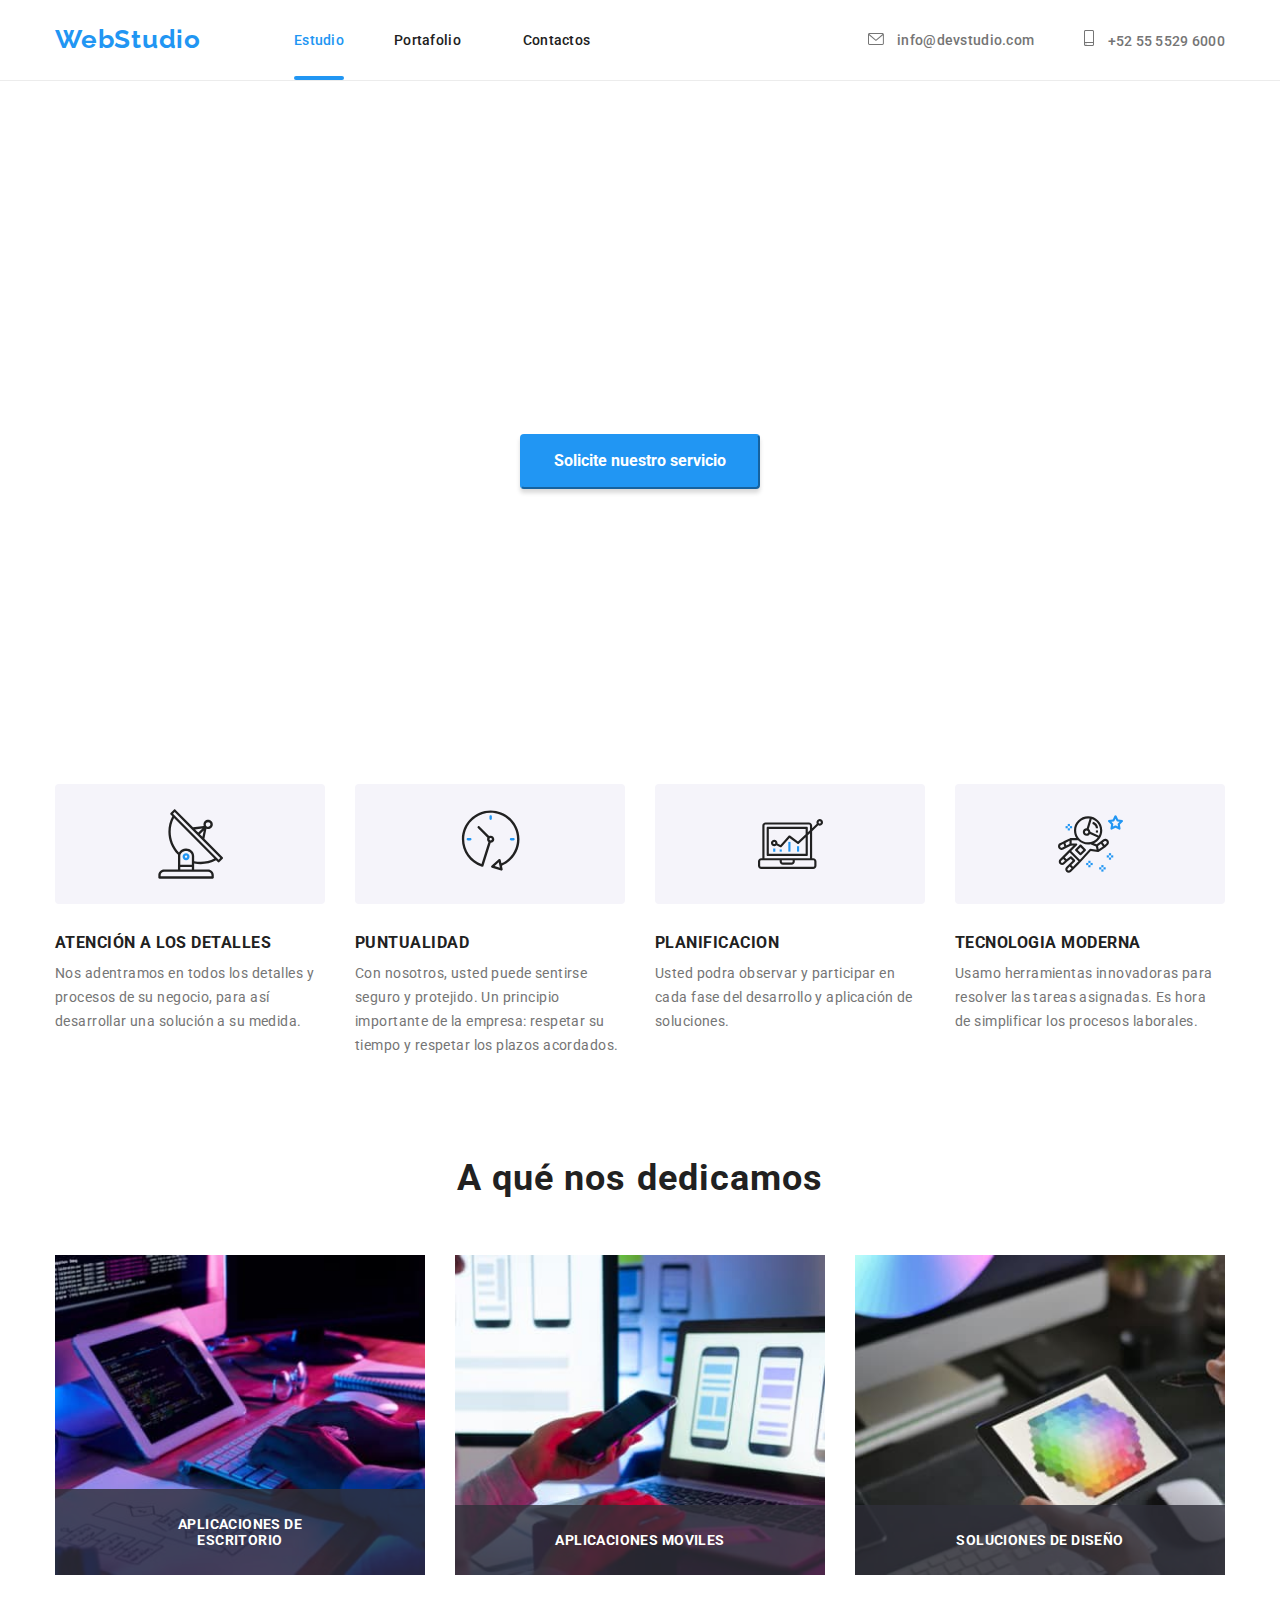
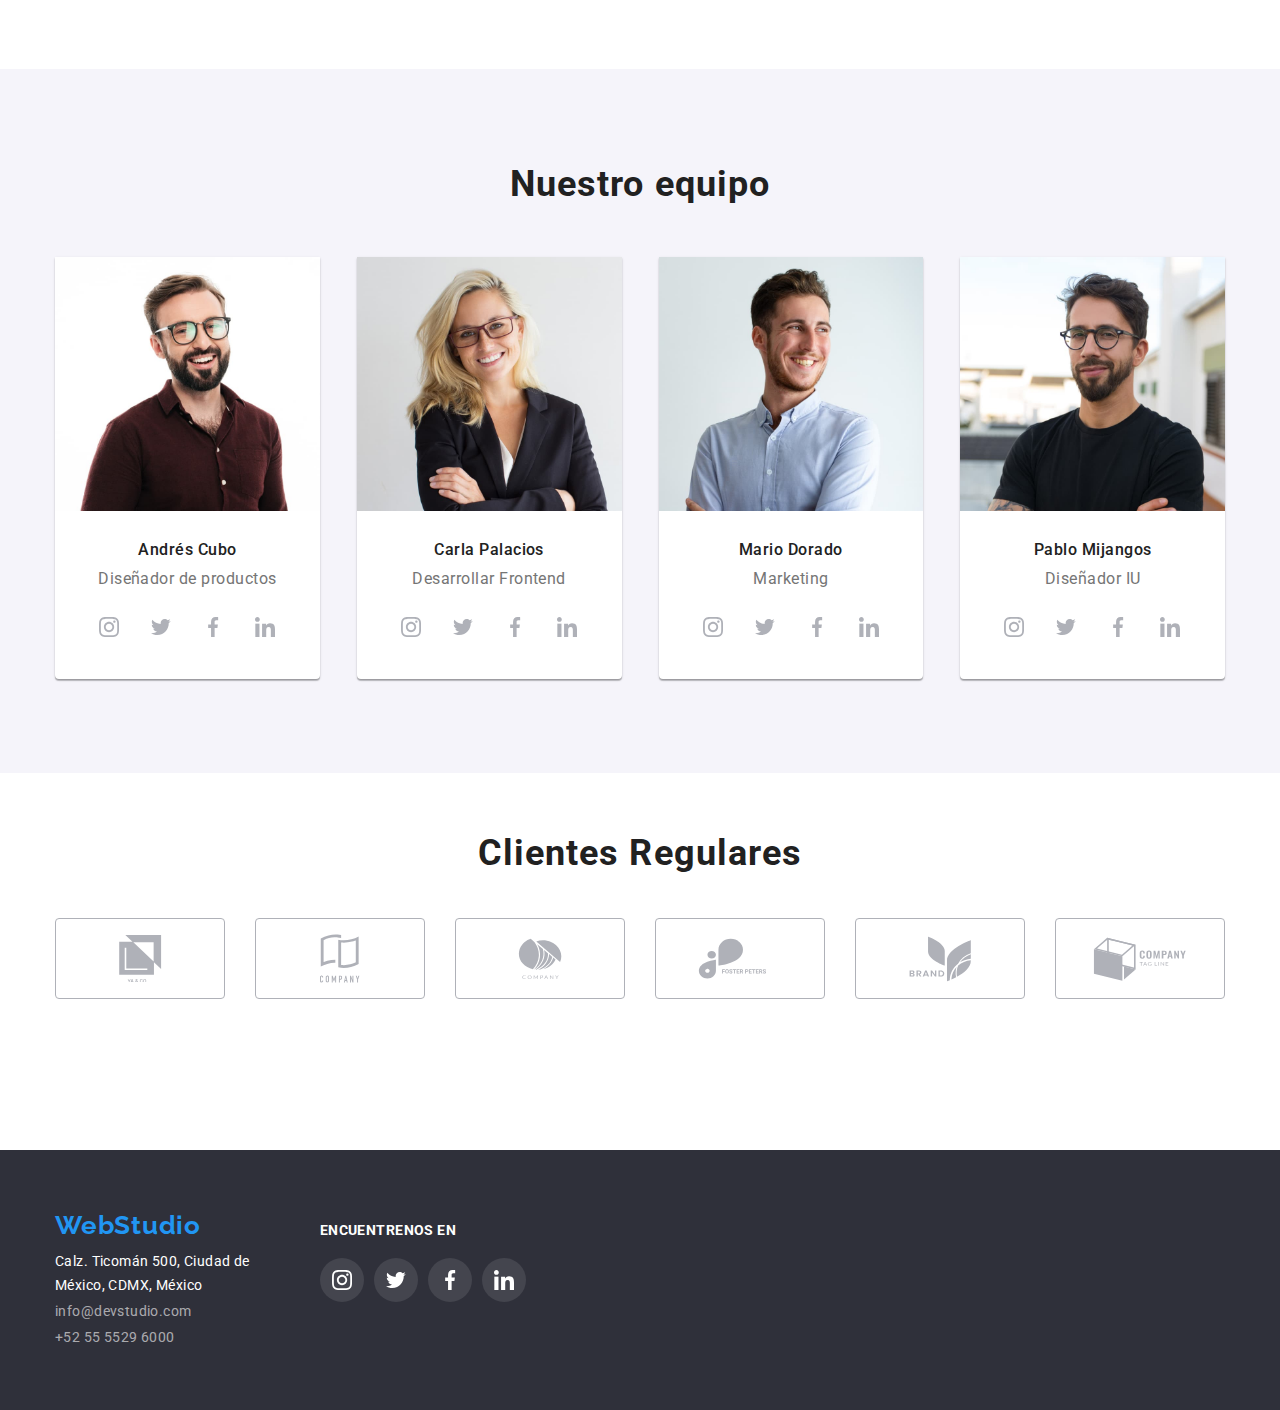
==== index.html @ 271d3332 "Primeros archivos" ====
<!DOCTYPE html>
<html lang="en">
  <head>
    <meta charset="UTF-8" />
    <meta http-equiv="X-UA-Compatible" content="IE=edge" />
    <meta name="viewport" content="width=device-width, initial-scale=1.0" />
    <link
      rel="stylesheet"
      href="https://cdnjs.cloudflare.com/ajax/libs/modern-normalize/1.0.0/modern-normalize.min.css"
    />
    <link rel="stylesheet" href="./css/styles.css" />
    <link rel="preconnect" href="https://fonts.googleapis.com" />
    <link rel="preconnect" href="https://fonts.gstatic.com" crossorigin />
    <link
      href="https://fonts.googleapis.com/css2?family=Raleway:wght@700&family=Roboto:wght@400;500;700;900&display=swap"
      rel="stylesheet"
    />
    <title>Web Studio Project</title>
  </head>
  <body>
    <header class="section--header">
      <div class="container container-header">
        <a href="./index.html" class="section--header--logo link">WebStudio</a>
        <nav class="section--header--nav">
          <ul class="list list-nav">
            <li class="section--header--list--item">
              <a href="./index.html" class="color-kept nav-menu-link"
                >Estudio</a
              >
            </li>
            <li class="section--header--list--item">
              <a href="./portafolio.html" class="nav-menu-link link"
                >Portafolio</a
              >
            </li>
            <li class="section--header--list--item">
              <a href="#contactos" class="nav-menu-link link">Contactos</a>
            </li>
          </ul>
        </nav>
        <ul class="list list-nav2">
          <li class="list-nav2-item">
            <a href="mailto:info@devstudio.com" class="mail link">
              <svg class="icon" width="16" height="12">
                <use
                  href="./images/icons.svg#icon-sobre"
                  width="16"
                  height="12"
                ></use>
              </svg>
              info@devstudio.com
            </a>
          </li>

          <li class="list-nav2-item">
            <a href="tel:+525555296000" class="tel link">
              <svg class="icon" width="10px" height="16px">
                <use href="./images/icons.svg#icon-phone"></use>
              </svg>
              +52 55 5529 6000</a
            >
          </li>
        </ul>
      </div>
    </header>

    <main>
      <section class="banner-section section-general">
        <div class="container">
          <h1 class="banner-section-tittle">
            SOLUCIONES EFICACES PARA SU NEGOCIO
          </h1>
          <button type="button" class="banner-section-btn" data-modal-open>
            Solicite nuestro servicio
          </button>
        </div>
      </section>

      <section class="section--texts section-general">
        <div class="container">
          <ul class="list list-texts">
            <li class="section--texts--list--item">
              <div class="boxes-icons-1">
                <svg class="antena" width="65" height="70">
                  <use href="./images/icons.svg#icon-antena"></use>
                </svg>
              </div>
              <h3 class="section--texts--tittles">ATENCIÓN A LOS DETALLES</h3>
              <p class="section--texts--text">
                Nos adentramos en todos los detalles y procesos de su negocio,
                para así desarrollar una solución a su medida.
              </p>
            </li>

            <li class="section--texts--list--item">
              <div class="boxes-icons-1">
                <svg class="antena" width="65" height="70">
                  <use href="./images/icons.svg#icon-reloj-1"></use>
                </svg>
              </div>
              <h3 class="section--texts--tittles">PUNTUALIDAD</h3>
              <p class="section--texts--text">
                Con nosotros, usted puede sentirse seguro y protejido. Un
                principio importante de la empresa: respetar su tiempo y
                respetar los plazos acordados.
              </p>
            </li>

            <li class="section--texts--list--item">
              <div class="boxes-icons-1">
                <svg class="antena" width="65" height="70">
                  <use href="./images/icons.svg#icon-diagrama"></use>
                </svg>
              </div>
              <h3 class="section--texts--tittles">PLANIFICACION</h3>
              <p class="section--texts--text">
                Usted podra observar y participar en cada fase del desarrollo y
                aplicación de soluciones.
              </p>
            </li>

            <li class="section--texts--list--item">
              <div class="boxes-icons-1">
                <svg class="antena" width="65" height="70">
                  <use href="./images/icons.svg#icon-astronauta"></use>
                </svg>
              </div>
              <h3 class="section--texts--tittles">TECNOLOGIA MODERNA</h3>
              <p class="section--texts--text">
                Usamo herramientas innovadoras para resolver las tareas
                asignadas. Es hora de simplificar los procesos laborales.
              </p>
            </li>
          </ul>
        </div>
      </section>

      <section class="service--section section-general">
        <div class="container">
          <h2 class="service--section--tittle">A qué nos dedicamos</h2>
          <ul class="service-list list">
            <li class="list-service-section">
              <div class="boxes-images-1">
                <img
                  src="./images/image_1.jpg"
                  alt="apliciones-escritorio"
                  width="370px"
                  height="294px"
                />
                <h3 class="images-text">APLICACIONES DE ESCRITORIO</h3>
              </div>
            </li>

            <li class="list-service-section">
              <div class="boxes-images-2">
                <img
                  src="./images/image_2.jpg"
                  alt="aplicaciones-moviles"
                  width="370px"
                  height="294px"
                />
                <h3 class="images-text">APLICACIONES MOVILES</h3>
              </div>
            </li>

            <li class="list-service-section">
              <div class="boxes-images-3">
                <img src="./images/image_3.jpg" alt="soluciones-diseño" />
                <div class="boxes-images-text">
                  <h3 class="images-text">SOLUCIONES DE DISEÑO</h3>
                </div>
              </div>
            </li>
          </ul>
        </div>
      </section>

      <section id="contactos" class="section--team section-general">
        <div class="container">
          <h2 class="section--team--tittle">Nuestro equipo</h2>
          <ul class="list list-team">
            <li class="list-section-team">
              <img
                src="images/team_1.jpg"
                alt="Andres Cubo - Diseñador de productos"
                width="270"
                height="260"
              />
              <div class="information-team">
                <h3 class="section--team--name--person">Andrés Cubo</h3>
                <p class="section--team--profession">Diseñador de productos</p>
                <ul class="social-media">
                  <li class="social-media-list list">
                    <a href="" class="link ellipse">
                      <svg width="20" height="20" class="icon-ellipse">
                        <use href="./images/icons.svg#icon-instagram"></use>
                      </svg>
                    </a>
                  </li>
                  <li class="social-media-list list">
                    <a href="" class="link ellipse">
                      <svg width="20" height="20" class="icon-ellipse">
                        <use href="./images/icons.svg#icon-twitter"></use>
                      </svg>
                    </a>
                  </li>
                  <li class="social-media-list list">
                    <a href="" class="link ellipse">
                      <svg width="20" height="20" class="icon-ellipse">
                        <use href="./images/icons.svg#icon-facebook"></use>
                      </svg>
                    </a>
                  </li>
                  <li class="social-media-list list">
                    <a href="" class="link ellipse">
                      <svg width="20" height="20" class="icon-ellipse">
                        <use href="./images/icons.svg#icon-linkedin"></use>
                      </svg>
                    </a>
                  </li>
                </ul>
              </div>
            </li>

            <li class="list-section-team">
              <img
                src="images/team_2.jpg"
                alt="Carla Palacios - Desarrolladora Frontend"
                width="270"
                height="260"
              />
              <div class="information-team">
                <h3 class="section--team--name--person">Carla Palacios</h3>
                <p class="section--team--profession">Desarrollar Frontend</p>
                <ul class="social-media">
                  <li class="social-media-list list">
                    <a href="" class="link ellipse">
                      <svg width="20" height="20" class="icon-ellipse">
                        <use href="./images/icons.svg#icon-instagram"></use>
                      </svg>
                    </a>
                  </li>
                  <li class="social-media-list list">
                    <a href="" class="link ellipse">
                      <svg width="20" height="20" class="icon-ellipse">
                        <use href="./images/icons.svg#icon-twitter"></use>
                      </svg>
                    </a>
                  </li>
                  <li class="social-media-list list">
                    <a href="" class="link ellipse">
                      <svg width="20" height="20" class="icon-ellipse">
                        <use href="./images/icons.svg#icon-facebook"></use>
                      </svg>
                    </a>
                  </li>
                  <li class="social-media-list list">
                    <a href="" class="link ellipse">
                      <svg width="20" height="20" class="icon-ellipse">
                        <use href="./images/icons.svg#icon-linkedin"></use>
                      </svg>
                    </a>
                  </li>
                </ul>
              </div>
            </li>

            <li class="list-section-team">
              <img
                src="images/team_3.jpg"
                alt="Mario Dorado - Marketing"
                width="270"
                height="260"
              />
              <div class="information-team">
                <h3 class="section--team--name--person">Mario Dorado</h3>
                <p class="section--team--profession">Marketing</p>
                <ul class="social-media">
                  <li class="social-media-list list">
                    <a href="" class="link ellipse">
                      <svg width="20" height="20" class="icon-ellipse">
                        <use href="./images/icons.svg#icon-instagram"></use>
                      </svg>
                    </a>
                  </li>
                  <li class="social-media-list list">
                    <a href="" class="link ellipse">
                      <svg width="20" height="20" class="icon-ellipse">
                        <use href="./images/icons.svg#icon-twitter"></use>
                      </svg>
                    </a>
                  </li>
                  <li class="social-media-list list">
                    <a href="" class="link ellipse">
                      <svg width="20" height="20" class="icon-ellipse">
                        <use href="./images/icons.svg#icon-facebook"></use>
                      </svg>
                    </a>
                  </li>
                  <li class="social-media-list list">
                    <a href="" class="link ellipse">
                      <svg width="20" height="20" class="icon-ellipse">
                        <use href="./images/icons.svg#icon-linkedin"></use>
                      </svg>
                    </a>
                  </li>
                </ul>
              </div>
            </li>

            <li class="list-section-team">
              <img
                src="images/team_4.jpg"
                alt="Pablo Mijangos - Diseñador IU"
                width="270"
                height="260"
              />
              <div class="information-team">
                <h3 class="section--team--name--person">Pablo Mijangos</h3>
                <p class="section--team--profession">Diseñador IU</p>
                <ul class="social-media">
                  <li class="social-media-list list">
                    <a href="" class="link ellipse">
                      <svg width="20" height="20" class="icon-ellipse">
                        <use href="./images/icons.svg#icon-instagram"></use>
                      </svg>
                    </a>
                  </li>
                  <li class="social-media-list list">
                    <a href="" class="link ellipse">
                      <svg width="20" height="20" class="icon-ellipse">
                        <use href="./images/icons.svg#icon-twitter"></use>
                      </svg>
                    </a>
                  </li>
                  <li class="social-media-list list">
                    <a href="" class="link ellipse">
                      <svg width="20" height="20" class="icon-ellipse">
                        <use href="./images/icons.svg#icon-facebook"></use>
                      </svg>
                    </a>
                  </li>
                  <li class="social-media-list list">
                    <a href="" class="link ellipse">
                      <svg width="20" height="20" class="icon-ellipse">
                        <use href="./images/icons.svg#icon-linkedin"></use>
                      </svg>
                    </a>
                  </li>
                </ul>
              </div>
            </li>
          </ul>
        </div>
      </section>

      <section class="section-clientes section-general">
        <div class="container">
          <h2 class="section-clientes-tittle">Clientes Regulares</h2>
          <ul class="list-clientes list">
            <li class="list-clientes-item">
              <a href="" class="boxes-clients">
                <svg width="47" height="47" class="icon-clients">
                  <use href="./images/icons.svg#icon-yaco"></use>
                </svg>
              </a>
            </li>

            <li class="list-clientes-item">
              <a href="" class="boxes-clients">
                <svg width="40" height="52" class="icon-clients">
                  <use href="./images/icons.svg#icon-company"></use>
                </svg>
              </a>
            </li>

            <li class="list-clientes-item">
              <a href="" class="boxes-clients">
                <svg width="44" height="41" class="icon-clients">
                  <use href="./images/icons.svg#icon-company-2"></use>
                </svg>
              </a>
            </li>

            <li class="list-clientes-item">
              <a href="" class="boxes-clients">
                <svg width="85" height="41" class="icon-clients">
                  <use href="./images/icons.svg#icon-foster-peters"></use>
                </svg>
              </a>
            </li>

            <li class="list-clientes-item">
              <a href="" class="boxes-clients">
                <svg width="63" height="46" class="icon-clients">
                  <use href="./images/icons.svg#icon-brand"></use>
                </svg>
              </a>
            </li>

            <li class="list-clientes-item">
              <a href="" class="boxes-clients">
                <svg width="94" height="44" class="icon-clients">
                  <use href="./images/icons.svg#icon-company-3"></use>
                </svg>
              </a>
            </li>
          </ul>
        </div>
      </section>

      <footer class="footerr">
        <div class="container">
          <div class="container-footer">
            <div class="info-footerr">
              <a href="./index.html" class="logo link">WebStudio</a>
              <address>
                <ul class="list list-footer">
                  <li class="list-footer-item">
                    <a
                      class="ubicacion link"
                      href="https://www.google.com/maps/place/Ciudad+de+México,+CDMX,+México/@19.3910038,-99.2836971,11z/data=!3m1!4b1!4m5!3m4!1s0x85ce0026db097507:0x54061076265ee841!8m2!3d19.4326077!4d-99.133208"
                      target="_blank"
                      rel="noreferrer noopener"
                      >Calz. Ticomán 500, Ciudad de <br />
                      México, CDMX, México</a
                    >
                  </li>
                  <li class="list-footer-item">
                    <a href="mailto:info@devstudio.com" class="mail1 link"
                      >info@devstudio.com</a
                    >
                  </li>
                  <li class="list-footer-item">
                    <a href="tel:+525555296000" class="tel1 link"
                      >+52 55 5529 6000</a
                    >
                  </li>
                </ul>
              </address>
            </div>

            <div class="social-media-footer">
              <h3 class="title-social-media">ENCUENTRENOS EN</h3>
              <ul class="list-redes-footer list">
                <li class="redes-item">
                  <a href="" class="ellipse2">
                    <svg width="20" height="20" class="icon-ellipse2">
                      <use href="./images/icons.svg#icon-instagram"></use>
                    </svg>
                  </a>
                </li>

                <li class="redes-item">
                  <a href="" class="ellipse2">
                    <svg width="20" height="20" class="icon-ellipse2">
                      <use href="./images/icons.svg#icon-twitter"></use>
                    </svg>
                  </a>
                </li>

                <li class="redes-item">
                  <a href="" class="ellipse2">
                    <svg width="20" height="20" class="icon-ellipse2">
                      <use href="./images/icons.svg#icon-facebook"></use>
                    </svg>
                  </a>
                </li>

                <li class="redes-item">
                  <a href="" class="ellipse2">
                    <svg width="20" height="20" class="icon-ellipse2">
                      <use href="./images/icons.svg#icon-linkedin"></use>
                    </svg>
                  </a>
                </li>
              </ul>
            </div>
          </div>
        </div>
      </footer>
    </main>

    <section class="ventana-modal">
      <div class="backdrop is-hidden" data-modal>
        <div class="modal">
          <button class="close-x" data-modal-close>
            <svg class="close-icoon" width="11" height="11">
              <use
                width="11"
                height="11"
                href="./images/closeicon.svg#icon-equis"
              ></use>
            </svg>
          </button>
        </div>
      </div>
    </section>

    <script src="./js/modal.js"></script>
  </body>
</html>
---- css/styles.css ----
*,
*::before,
*::after {
  box-sizing: border-box;
}

img {
  display: block;
  max-width: 100%;
  height: auto;
}

body {
  font-family: 'Roboto', sans-serif;
  font-style: normal;
  font-weight: 400;
  font-size: 14px;
  color: #212121;
  margin: 0;
  padding: 0;
}

:root {
  --blue-color: #2196f3;
  --background-color-index: #2f303a;
  --color--212121--: #212121;
  --color--gray--757575: #757575;
  --white--color: #ffffff;
  --second--white: #eeeeee;
  --color-degrade--grba: rgba(255, 255, 255, 0.6);
  --background--buttons: #f5f4fa;
  --color--header--border: #ececec;
  --color--icons: #afb1b8;
  --color-icons-foter: rgba(255, 255, 255, 0.1);
  --background-color-cards: rgba(33, 150, 243, 0.9);
  --ventana--modeal: rgba(0, 0, 0, 0.2);
  --background-div-text-images: rgba(47, 48, 58, 0.8);
}

.list {
  list-style: none;
  padding-left: 0;
  margin: 0;
}

h1,
h2,
h3,
h4,
h5,
h6,
p {
  margin: 0;
}

/* STYLES PRINCIPAL */
.container {
  width: 1200px;
  padding-left: 15px;
  padding-right: 15px;
  margin: 0 auto;
}

.container-header {
  display: flex;
}

.link {
  text-decoration: none;
}

/* STYLES OF HEADER */

.section--header {
  display: flex;
  border-bottom: 1px solid var(--color--header--border);
}

.section--header--logo {
  font-family: 'Raleway';
  font-weight: 700;
  font-size: 26px;
  line-height: 1.2;
  letter-spacing: 0.03em;
  color: var(--blue-color);
  padding-top: 24px;
  padding-bottom: 25px;
  margin-right: 93px;
}

.section--header--nav {
  display: flex;
  align-items: center;
}

.list-nav {
  display: flex;
  align-items: center;
}

.list-nav2 {
  display: flex;
  margin-left: auto;
  align-items: center;
}

.section--header--list--item:first-child {
  margin-right: 50px;
}

.section--header--list--item {
  margin-right: 62px;
}

.section--header--list--item:last-child {
  margin-right: 0;
}

.nav-menu-link {
  text-decoration: none;
  font-weight: 500;
  line-height: 1.14;
  letter-spacing: 0.02em;
  color: var(--color--212121--);
  padding: 32px 0;
  transition: color 250ms cubic-bezier(0.4, 0, 0.2, 1);
  position: relative;
}

.color-kept {
  color: #2196f3;
}

.color-kept::after {
  content: '';
  position: absolute;
  bottom: 0;
  left: 0;
  width: 100%;
  height: 4px;
  background-color: var(--blue-color);
  border-radius: 2px;
}

.nav-menu-link:hover,
.nav-menu-link:focus {
  color: var(--blue-color);
}

.nav-menu-link:active {
  color: var(--blue-color);
}

.list-nav2-item:first-child {
  margin-right: 50px;
}

.mail {
  font-weight: 500;
  line-height: 1.14;
  letter-spacing: 0.02em;
  color: var(--color--gray--757575);
  padding: 32px 0;
  transition: color 250ms cubic-bezier(0.4, 0, 0.2, 1);
}

.icon {
  fill: var(--color--gray--757575);
  margin-right: 10px;
  transition: fill 250ms cubic-bezier(0.4, 0, 0.2, 1);
}

.tel {
  font-weight: 500;
  line-height: 1.14;
  letter-spacing: 0.02em;
  color: var(--color--gray--757575);
  padding: 32px 0;
  transition: color 250ms cubic-bezier(0.4, 0, 0.2, 1);
}

.mail:hover,
.mail:focus {
  color: var(--blue-color);
}

.mail:hover .icon,
.mail:focus .icon {
  fill: var(--blue-color);
}

.tel:hover,
.tel:focus {
  color: var(--blue-color);
}

.tel:hover .icon,
.tel:focus .icon {
  fill: var(--blue-color);
}

/* STYLES OF BANNER SECTION */

.section-general {
  padding-top: 94px;
  padding-bottom: 94px;
}

.banner-section {
  /* background-image: url(/images/banner.jpg); */
  background-image: url(/../goit-markup-hw-04/images/banner.jpg);
  background-repeat: no-repeat;
  background-size: cover;
  align-items: center;
  text-align: center;
  padding-top: 200px;
  padding-bottom: 200px;
}

.banner-section-tittle {
  width: 696px;
  margin: auto;
  margin-bottom: 30px;
  font-weight: 900;
  font-size: 44px;
  line-height: 1.4;
  text-align: center;
  letter-spacing: 0.06em;
  color: var(--white--color);
}

.banner-section-btn {
  text-align: center;
  padding: 10px 32px;
  font-weight: 700;
  font-size: 16px;
  line-height: 1.9;
  background: var(--blue-color);
  box-shadow: 0px 4px 4px rgba(0, 0, 0, 0.15);
  border-radius: 4px;
  border-color: var(--blue-color);
  color: var(--white--color);
  cursor: pointer;
}

/* ESTILOS VENTANA MODAL */
.backdrop {
  position: fixed;
  top: 0;
  left: 0;
  width: 100%;
  height: 100%;
  opacity: 1;
  visibility: visible;
  pointer-events: visible;
  background-color: var(--ventana--modeal);
  transition: opacity 250ms cubic-bezier(0.4, 0, 0.2, 1);
}

.modal {
  position: absolute;
  top: 50%;
  left: 50%;
  width: 528px;
  height: 581px;
  background-color: var(--white--color);
  box-shadow: 0px 1px 3px rgba(0, 0, 0, 0.12), 0px 1px 1px rgba(0, 0, 0, 0.14),
    0px 2px 1px rgba(0, 0, 0, 0.2);
  border-radius: 4px;
  transform: translate(-50%, -50%);
  transition: transform 250ms cubic-bezier(0.4, 0, 0.2, 1);
}

.close-x {
  position: absolute;
  text-align: center;
  left: 490px;
  top: 8px;
  width: 30px;
  height: 30px;
  background: var(--white--color);
  border: 1px solid rgba(0, 0, 0, 0.1);
  border-radius: 50%;
  cursor: pointer;
}

.close-icoon {
  position: absolute;
  top: 9px;
  right: 8px;
}

.is-hidden {
  visibility: hidden;
  opacity: 0;
  pointer-events: none;
}
/* ESTILOS PARRAFOS*/

.boxes-icons-1 {
  text-align: center;
  width: 270px;
  height: 120px;
  background-color: var(--background--buttons);
  padding: 25px 102.34px;
  border-radius: 4px;
  margin-bottom: 30px;
}

.section--texts--tittles {
  font-weight: 700;
  line-height: 1.14;
  letter-spacing: 0.03em;
  margin-bottom: 10px;
}

.section--texts--text {
  line-height: 1.7;
  letter-spacing: 0.03em;
  color: var(--color--gray--757575);
}

.section--texts--list--item {
  flex-basis: calc((100% - 90px) / 4);
  /* width: 270px; */
}

.section--texts--list--item:last-child {
  margin-right: 0;
}

.list-texts {
  padding-top: 1px;
  display: flex;
  flex-wrap: wrap;
  gap: 30px;
}
/* ESTULOS A QUE NOS DEDICAMOS*/
.service--section {
  padding-top: 5px;
}

.service--section--tittle {
  margin-bottom: 55.05px;
  font-weight: 700;
  font-size: 36px;
  line-height: 1.2;
  text-align: center;
  letter-spacing: 0.03em;
}

.service-list {
  display: flex;
  flex-wrap: wrap;
  gap: 30px;
}

.list-service-section {
  flex-basis: calc((100% - 60px) / 3);
}

.boxes-images-1 {
  position: relative;
}

.images-text {
  display: flex;
  justify-content: center;
  align-items: center;
  position: absolute;
  width: 100%;
  font-family: 'Roboto';
  font-style: normal;
  font-weight: 700;
  font-size: 14px;
  line-height: 16px;
  text-align: center;
  letter-spacing: 0.03em;
  text-transform: uppercase;
  bottom: 0;
  left: 0;
  color: var(--white--color);
  background-color: var(--background-div-text-images);
  padding: 27px 79px;
}

.boxes-images-2 {
  position: relative;
}

.boxes-images-3 {
  position: relative;
}

/* ESTILOS A NUESTRO EQUIPO*/

.section--team {
  text-align: center;
  background-color: var(--background--buttons);
}

.list-team {
  display: flex;
  align-items: center;
  flex-wrap: wrap;
  gap: 37px;
}

.list-section-team {
  flex-basis: calc((100% - 111px) / 4);
}

.section--team--tittle {
  font-weight: 700;
  font-size: 36px;
  line-height: 1.2;
  text-align: center;
  letter-spacing: 0.03em;
  margin-bottom: 50px;
}

.information-team {
  padding: 30px 32px;
  /* padding: 30px 45px; */
}

.section--team--profession {
  margin-bottom: 16px;
}

.social-media {
  display: flex;
  align-items: center;
  flex-wrap: wrap;
  gap: 8px;
  padding: 0;
}

.social-media-list {
  flex-basis: calc((100% - 30px) / 4);
}

.ellipse {
  display: flex;
  align-items: center;
  justify-content: center;
  border-radius: 50%;
  width: 44px;
  height: 44px;
  background-color: var(--white--color);
  transition: background-color 250ms cubic-bezier(0.4, 0, 0.2, 1);
}

.icon-ellipse {
  fill: var(--color--icons);
}

.ellipse:hover,
.ellipse:focus {
  background-color: var(--blue-color);
}

.ellipse:hover .icon-ellipse,
.ellipse:focus .icon-ellipse {
  fill: var(--white--color);
}

.section--team--name--person {
  font-weight: 500;
  font-size: 16px;
  line-height: 1.18;
  text-align: center;
  letter-spacing: 0.03em;
  margin-bottom: 10px;
}

.section--team--profession {
  font-size: 16px;
  line-height: 1.18;
  text-align: center;
  letter-spacing: 0.03em;
  color: var(--color--gray--757575);
}

.list-section-team {
  background-color: var(--white--color);
  border-radius: 0px 0px 4px 4px;
  box-shadow: 0px 1px 3px rgba(0, 0, 0, 0.12), 0px 1px 1px rgba(0, 0, 0, 0.14),
    0px 2px 1px rgba(0, 0, 0, 0.2);
}

.list-section-team:last-child {
  margin-right: 0;
}

/* ----SECCION CLIENTES ICONOS SVG--- */

.section-clientes {
  padding-top: 59px;
}

.section-clientes-tittle {
  font-family: 'Roboto';
  font-style: normal;
  font-weight: 700;
  font-size: 36px;
  line-height: 42px;
  text-align: center;
  letter-spacing: 0.03em;
  color: var(--color--212121--);
  margin-bottom: 44.02px;
}

.list-clientes {
  display: flex;
  align-items: center;
  flex-wrap: wrap;
  gap: 30px;
  padding: 0;
  margin-bottom: 57px;
}

.list-clientes-item {
  flex-basis: calc((100% - 150px) / 6);
}

.boxes-clients {
  display: flex;
  align-items: center;
  justify-content: center;
  width: 170px;
  height: 81px;
  border: 1px solid var(--color--icons);
  border-radius: 4px;
  cursor: pointer;
  transition: border 250ms cubic-bezier(0.4, 0, 0.2, 1);
  transition: color 250ms cubic-bezier(0.4, 0, 0.2, 1);
}

.icon-clients {
  fill: var(--color--icons);
  transition: fill 250ms cubic-bezier(0.4, 0, 0.2, 1);
}

.boxes-clients:hover,
.boxes-clients:focus {
  border: 1px solid var(--blue-color);
}

.boxes-clients:hover .icon-clients,
.boxes-clients:focus .icon-clients {
  fill: var(--blue-color);
}

/* ESTILOS PAGINA PORTAFOLIO */

/* PRIMEROS BOTONES */

.section--buttons {
  padding-top: 106px;
  padding-bottom: 50px;
}

.list-buttons {
  display: flex;
  align-items: center;
  justify-content: center;
  margin-bottom: 50px;
}

.section--buttons--item {
  margin-right: 8px;
}

.section--buttons--item:last-child {
  margin-right: 0;
}

.section--buttons--generally {
  border: none;
  background-color: var(--background--buttons);
  border-radius: 4px;
  font-family: inherit;
  font-weight: 500;
  font-size: 16px;
  line-height: 1.62;
  letter-spacing: 0.03em;
  transition: background-color 250ms cubic-bezier(0.4, 0, 0.2, 1);
  transition: color 250ms cubic-bezier(0.4, 0, 0.2, 1);
  transition: box-shadow 250ms cubic-bezier(0.4, 0, 0.2, 1);
}

.btn-todo {
  padding: 6px 18px;
}

.btn-sitios {
  padding: 6px 24px;
}

.btn-diseño {
  padding: 6px 26px;
}

.section--buttons--selected {
  background-color: var(--blue-color);
  color: var(--white--color);
  border-radius: 4px;
}

.section--buttons--generally:hover,
.section--buttons--generally:focus,
.section--buttons--generally:active {
  background-color: var(--blue-color);
  box-shadow: 0px 3px 1px rgba(0, 0, 0, 0.1), 0px 1px 2px rgba(0, 0, 0, 0.08),
    0px 2px 2px rgba(0, 0, 0, 0.12);
  border-radius: 4px;
  cursor: pointer;
  color: var(--white--color);
}

/* IMAGENES CON DESCRPICIÓN */

.list-briefcase {
  display: flex;
  flex-wrap: wrap;
  gap: 30px;
  margin-bottom: 82px;
}

.information-briefcase {
  padding: 20px 24px;
}

.section--briefcase--tittle {
  font-weight: 700;
  font-size: 18px;
  margin-bottom: 4px;
  line-height: 2;
  letter-spacing: 0.06em;
  color: var(--color--212121--);
}

.section--briefcase--tittle--description {
  font-size: 16px;
  line-height: 1.87;
  letter-spacing: 0.03em;
  color: var(--color--gray--757575);
  margin: 0;
}

.section--briefcase--list--item {
  flex-basis: calc((100% - 60px) / 3);
  background-color: var(--white--color);
  border: 1px solid var(--color--header--border);
}

/* ------- PARTE CON TRANSICION DE IMAGENES------------- */

.enlace-briefcase:hover .text-overlay,
.enlace-briefcase:focus .text-overlay {
  transform: translateY(0);
}

.overlay {
  position: relative;
  overflow: hidden;
}

.text-overlay {
  position: absolute;
  top: 0;
  left: 0;
  overflow: auto;
  transform: translateY(100%);
  transition: transform 250ms cubic-bezier(0.4, 0, 0.2, 1);
  font-family: 'Roboto';
  font-style: normal;
  font-weight: 400;
  font-size: 18px;
  line-height: 28px;
  letter-spacing: 0.03em;
  color: var(--white--color);
  padding: 63px 24px;
  background-color: var(--background-color-cards);
}

.briefcase-proyects-text p {
  font-family: 'Roboto';
  font-style: normal;
  font-weight: 400;
  font-size: 18px;
  line-height: 28px;
  letter-spacing: 0.03em;
  color: var(--white--color);
}

.section--briefcase--list--item:hover {
  background: var(--white--color);
  border: 1px solid var(--second--white);
  box-shadow: 0px 1px 1px rgba(0, 0, 0, 0.12), 0px 4px 4px rgba(0, 0, 0, 0.06),
    1px 4px 6px rgba(0, 0, 0, 0.16);
  cursor: pointer;
}

/* ESTILOS FOOTER */

.list-footer {
  display: block;
  margin-top: 9px;
}

.footerr {
  background-color: var(--background-color-index);
  padding-top: 60px;
  padding-bottom: 60px;
}

.container-footer {
  display: flex;
}

.logo {
  font-family: 'Raleway';
  font-weight: 700;
  font-size: 26px;
  line-height: 1.2;
  letter-spacing: 0.03em;
  color: var(--blue-color);
}

.list-footer-item {
  margin-bottom: 2px;
}

.list-footer-item:last-child {
  margin-bottom: 0;
}

.ubicacion {
  width: 231px;
  font-style: normal;
  line-height: 1.71;
  letter-spacing: 0.03em;
  color: var(--white--color);
}

.mail1 {
  font-style: normal;
  line-height: 1.71;
  letter-spacing: 0.03em;
  color: var(--color-degrade--grba);
  transition: color 250ms cubic-bezier(0.4, 0, 0.2, 1);
}

.tel1 {
  font-style: normal;
  line-height: 1.71;
  letter-spacing: 0.03em;
  color: var(--color-degrade--grba);
  transition: color 250ms cubic-bezier(0.4, 0, 0.2, 1);
}

.mail1:hover,
.mail1:focus,
.mail1:active {
  color: var(--blue-color);
}

.tel1:hover,
.tel1:focus,
.tel1:active {
  color: var(--blue-color);
}

.social-media-footer {
  padding-top: 12px;
  margin-left: 70px;
}

.list-redes-footer {
  width: 286px;
  display: flex;
  flex-wrap: wrap;
  gap: 10px;
}

.title-social-media {
  font-family: 'Roboto';
  font-style: normal;
  font-weight: 700;
  font-size: 14px;
  line-height: 16px;
  letter-spacing: 0.03em;
  text-transform: uppercase;
  color: var(--white--color);
  margin-bottom: 20px;
}

.ellipse2 {
  display: flex;
  align-items: center;
  justify-content: center;
  border-radius: 50%;
  width: 44px;
  height: 44px;
  background-color: var(--color-icons-foter);
  transition: background-color 250ms cubic-bezier(0.4, 0, 0.2, 1);
}

.ellipse2:hover,
.ellipse2:focus {
  background-color: var(--blue-color);
}

.icon-ellipse2 {
  fill: var(--white--color);
}
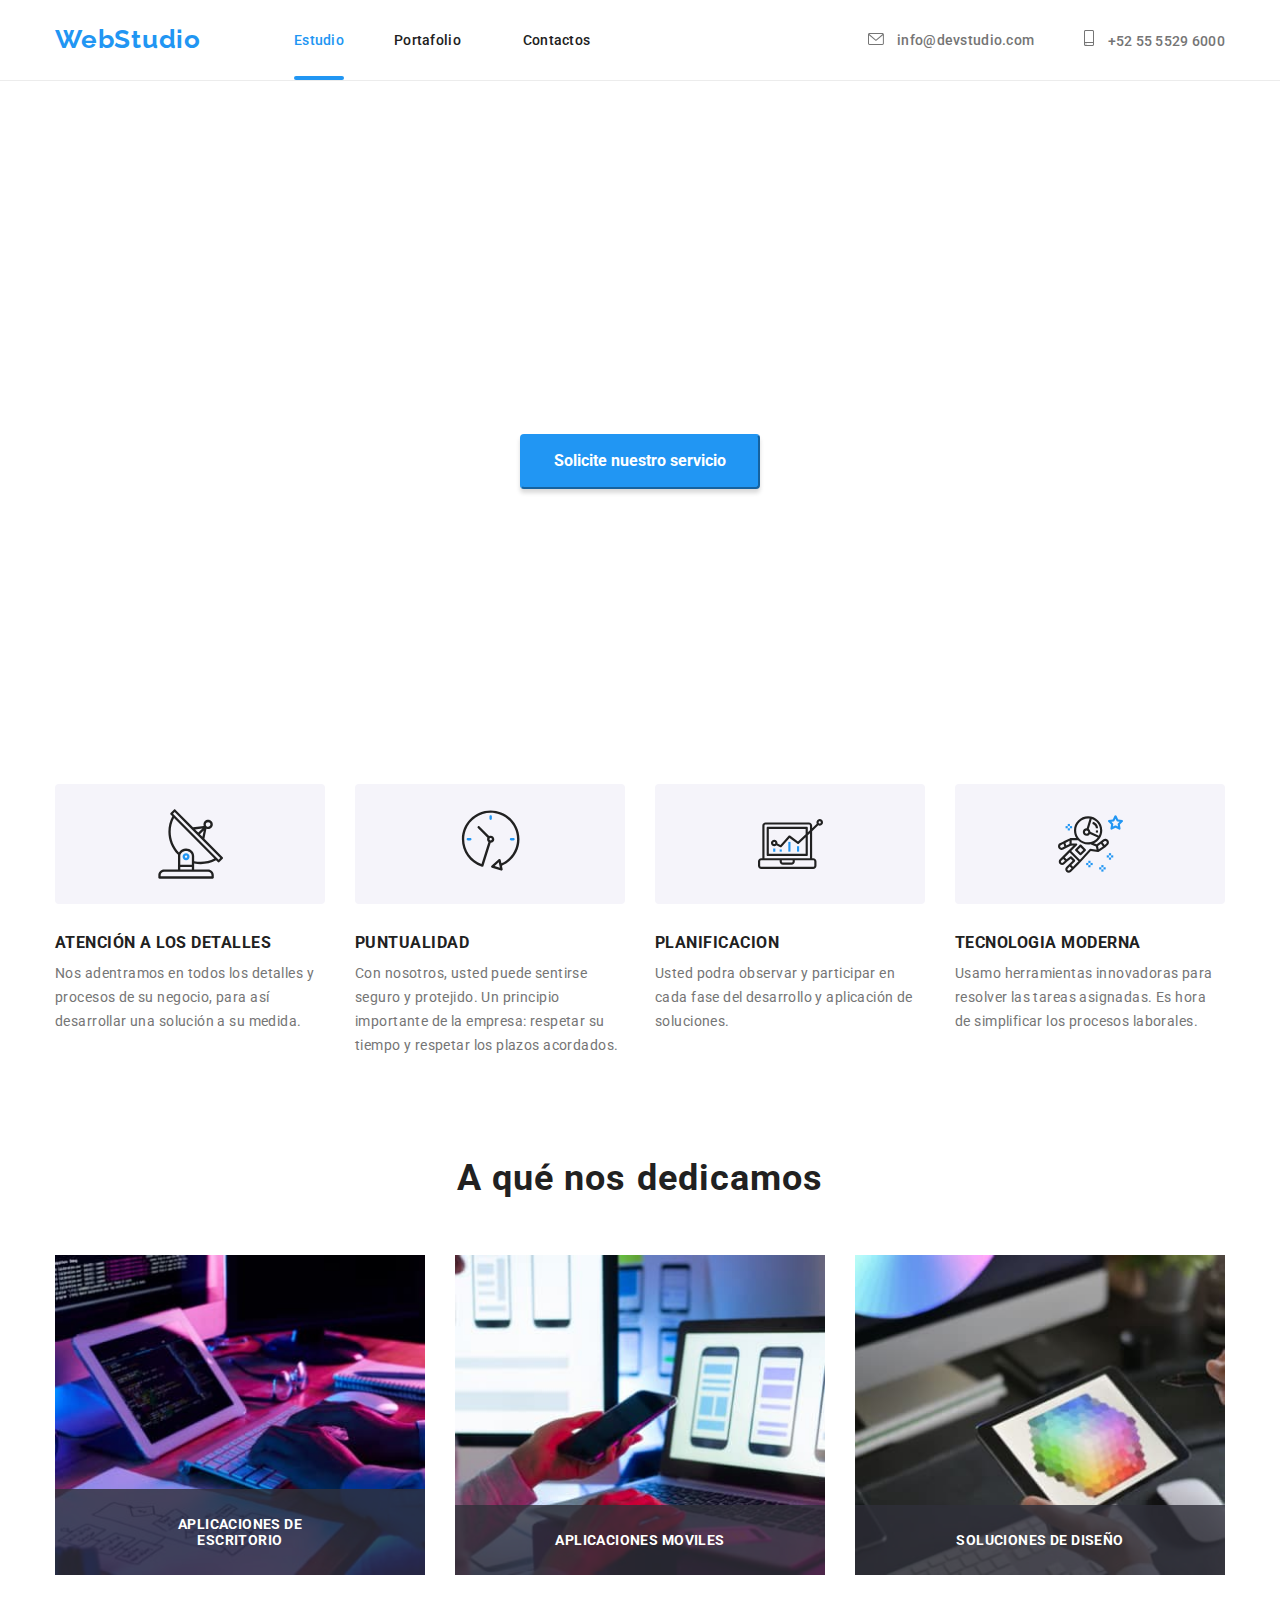
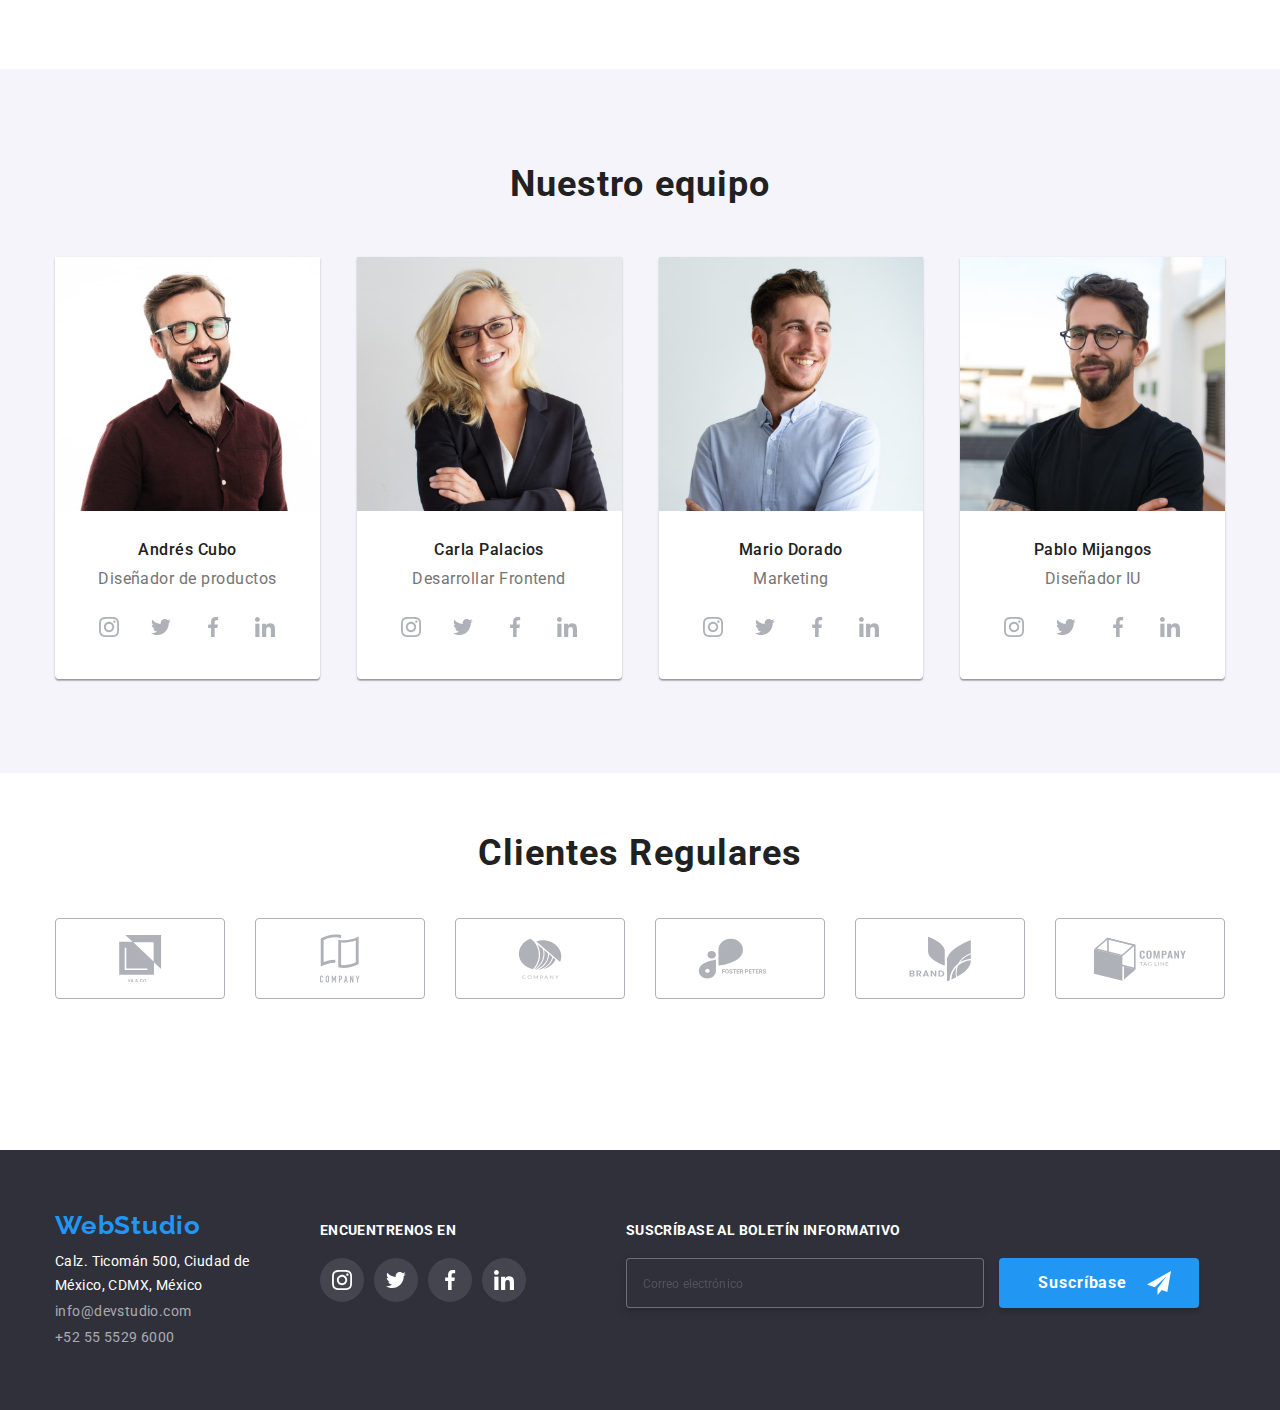
==== commit ee90d90d: "Primeros y utlimos pasos tarea 6" ====
--- a/index.html
+++ b/index.html
@@ -476,6 +476,28 @@
                 </li>
               </ul>
             </div>
+            <div class="formulario">
+              <h3 class="tittle-formularios">
+                SUSCRÍBASE al boletín informativo
+              </h3>
+              <form name="mail_suscribe">
+                <label for="user_mail"></label>
+                <input
+                  class="input-subcribe"
+                  type="email"
+                  name="email"
+                  id="mail_suscribe"
+                  placeholder="Correo electrónico"
+                />
+
+                <button type="submit" class="suscribe-btn">
+                  Suscríbase
+                  <svg width="24px" height="24px" class="enviar-icon">
+                    <use href="./images/icons.svg#icon-enviar"></use>
+                  </svg>
+                </button>
+              </form>
+            </div>
           </div>
         </div>
       </footer>
@@ -493,6 +515,95 @@
               ></use>
             </svg>
           </button>
+          <h3 class="modal-tittle">
+            Deje sus datos, nos contactaremos con usted
+          </h3>
+          <!-- Formulario nombre -->
+          <form>
+            <label for="input-name" class="tittle-label"> Nombre </label>
+            <div class="modal-from-input-group">
+              <input
+                class="modal-form-input"
+                type="text"
+                name="name"
+                id="input-name"
+              />
+              <svg class="modal-form-svg">
+                <use href="./images/icons.svg#icon-person"></use>
+              </svg>
+            </div>
+          </form>
+          <!-- Formulario Telefono -->
+          <form>
+            <label for="input-phone" class="tittle-label"> Teléfono </label>
+            <div class="modal-from-input-group">
+              <input
+                class="modal-form-input"
+                type="phone"
+                name="telefono"
+                id="input-phone"
+              />
+              <svg class="modal-form-svg">
+                <use href="./images/icons.svg#icon-phoner"></use>
+              </svg>
+            </div>
+          </form>
+          <!-- Formulario Email -->
+          <form>
+            <label for="input-mail" class="tittle-label"> Nombre </label>
+            <div class="modal-from-input-group">
+              <input
+                class="modal-form-input"
+                type="mail"
+                name="correo"
+                id="input-mail"
+              />
+              <svg class="modal-form-svg">
+                <use href="./images/icons.svg#icon-mail"></use>
+              </svg>
+            </div>
+          </form>
+          <!-- Formulario Text-area -->
+          <form>
+            <label for="mensaje" class="tittle-label label-text">
+              Comentarios
+              <textarea
+                class="text-area-modal"
+                name="comentarios"
+                id="mensaje"
+                placeholder="Introduzca el texto"
+              ></textarea>
+            </label>
+          </form>
+          <!-- Check-box-SVG -->
+          <div class="container-text">
+            <input type="checkbox" id="terminos" class="check-input" />
+            <label for="terminos" class="checkbox-svg">
+              <svg viewBox="0 0 22 16" fill="none" class="svg-checboxx">
+                <path d="M1 6.85L8.09677 14L21 1" />
+              </svg>
+            </label>
+            <p>
+              Estoy de acuerdo con el boletín informativo y acepto los Términos
+              y Condiciones
+            </p>
+          </div>
+          <button type="submit">Enviar</button>
+          <!-- <form>
+            <label for="terminos_y_condiciones">
+              <input
+                type="checkbox"
+                name="terminos y condiciones"
+                value="music"
+                class="check-input"
+                id="terminos_y_condiciones"
+              />
+              <p class="p_terminos">
+                Estoy de acuerdo con el boletín informativo y acepto los
+                Términos y Condiciones
+              </p>
+            </label>
+          </form> -->
         </div>
       </div>
     </section>
--- a/css/styles.css
+++ b/css/styles.css
@@ -35,6 +35,7 @@
   --background-color-cards: rgba(33, 150, 243, 0.9);
   --ventana--modeal: rgba(0, 0, 0, 0.2);
   --background-div-text-images: rgba(47, 48, 58, 0.8);
+  --border-form-modal: rgba(33, 33, 33, 0.2);
 }
 
 .list {
@@ -258,17 +259,41 @@
 }
 
 .modal {
+  padding: 40px;
   position: absolute;
   top: 50%;
   left: 50%;
   width: 528px;
   height: 581px;
+
   background-color: var(--white--color);
   box-shadow: 0px 1px 3px rgba(0, 0, 0, 0.12), 0px 1px 1px rgba(0, 0, 0, 0.14),
     0px 2px 1px rgba(0, 0, 0, 0.2);
   border-radius: 4px;
   transform: translate(-50%, -50%);
   transition: transform 250ms cubic-bezier(0.4, 0, 0.2, 1);
+}
+
+.modal-tittle {
+  font-family: 'Roboto';
+  font-style: normal;
+  font-weight: 700;
+  font-size: 20px;
+  line-height: 23px;
+  text-align: center;
+  letter-spacing: 0.03em;
+  color: var(--color--212121--);
+  margin-bottom: 12px;
+}
+
+.tittle-label {
+  font-family: 'Roboto';
+  font-style: normal;
+  font-weight: 400;
+  font-size: 12px;
+  line-height: 14px;
+  letter-spacing: 0.01em;
+  color: var(--color--gray--757575);
 }
 
 .close-x {
@@ -295,6 +320,111 @@
   opacity: 0;
   pointer-events: none;
 }
+
+.modal-from-input-group {
+  position: relative;
+  margin-top: 4px;
+  margin-bottom: 10px;
+}
+
+.modal-form-input {
+  display: block;
+  outline: none;
+  border: 1px solid var(--border-form-modal);
+  border-radius: 4px;
+  height: 40px;
+  width: 100%;
+  padding-left: 42px;
+}
+
+.modal-form-input:focus,
+.modal-form-input:hover {
+  border: 1px solid var(--blue-color);
+}
+
+.modal-form-svg {
+  width: 12px;
+  height: 12px;
+  position: absolute;
+  top: 14px;
+  left: 15px;
+  fill: var(--color--212121--);
+  pointer-events: none;
+}
+
+.modal-form-input:hover + .modal-form-svg,
+.modal-form-input:focus + .modal-form-svg {
+  fill: var(--blue-color);
+}
+
+.label-text {
+  display: flex;
+  flex-direction: column;
+}
+
+.text-area-modal {
+  border: 1px solid rgba(33, 33, 33, 0.2);
+  border-radius: 4px;
+  padding: 12px 16px;
+  margin-top: 4px;
+  resize: none;
+  outline: none;
+  height: 120px;
+}
+
+::placeholder {
+  font-family: 'Roboto';
+  font-style: normal;
+  font-weight: 400;
+  font-size: 12px;
+  line-height: 14px;
+  letter-spacing: 0.01em;
+  color: rgba(117, 117, 117, 0.5);
+}
+
+.container-text {
+  font-family: 'Roboto';
+  font-style: normal;
+  font-weight: 400;
+  font-size: 14px;
+  line-height: 24px;
+  letter-spacing: 0.03em;
+  color: var(--color--gray--757575);
+  display: flex;
+  align-items: center;
+}
+
+.check-input {
+  display: none;
+}
+
+.container-text p {
+  margin-left: 10px;
+  margin-top: 20px;
+}
+
+.checkbox-svg {
+  width: 16px;
+  height: 15px;
+  border: 1px solid var(--color--212121--);
+  margin-left: 12px;
+  cursor: pointer;
+}
+
+.checkbox-svg svg {
+  width: 13px;
+  height: 12px;
+}
+
+.check-input:checked + .checkbox-svg {
+  background-color: var(--blue-color);
+  border-color: var(--blue-color);
+}
+
+.check-input:checked + .checkbox-svg svg path {
+  stroke-dasharray: ;
+}
+
 /* ESTILOS PARRAFOS*/
 
 .boxes-icons-1 {
@@ -816,3 +946,62 @@
 .icon-ellipse2 {
   fill: var(--white--color);
 }
+
+.formulario {
+  padding-top: 12px;
+  margin-left: 20px;
+}
+
+.tittle-formularios {
+  font-family: 'Roboto';
+  font-style: normal;
+  font-weight: 700;
+  font-size: 14px;
+  line-height: 16px;
+  letter-spacing: 0.03em;
+  text-transform: uppercase;
+  color: var(--white--color);
+}
+
+.input-subcribe {
+  width: 358px;
+  height: 50px;
+  padding: 0px;
+  padding-left: 16px;
+  border: 1px solid rgba(255, 255, 255, 0.3);
+  filter: drop-shadow(0px 4px 4px rgba(0, 0, 0, 0.15));
+  border-radius: 4px;
+  background-color: var(--background-color-index);
+  margin-top: 20px;
+}
+
+.btn-subcribe-relative {
+  display: flex;
+}
+
+.suscribe-btn {
+  background-color: var(--blue-color);
+  border: none;
+  /* width: 200px; */
+  height: 50px;
+  margin-left: 12px;
+  padding: 10px 72px 10px 39px;
+  font-family: 'Roboto';
+  font-style: normal;
+  font-weight: 700;
+  font-size: 16px;
+  line-height: 30px;
+  box-shadow: 0px 4px 4px rgba(0, 0, 0, 0.15);
+  border-radius: 4px;
+  color: var(--white--color);
+  letter-spacing: 0.06em;
+  text-align: center;
+  position: relative;
+  cursor: pointer;
+}
+
+.enviar-icon {
+  margin-left: 20px;
+  position: absolute;
+  top: 13px;
+}
